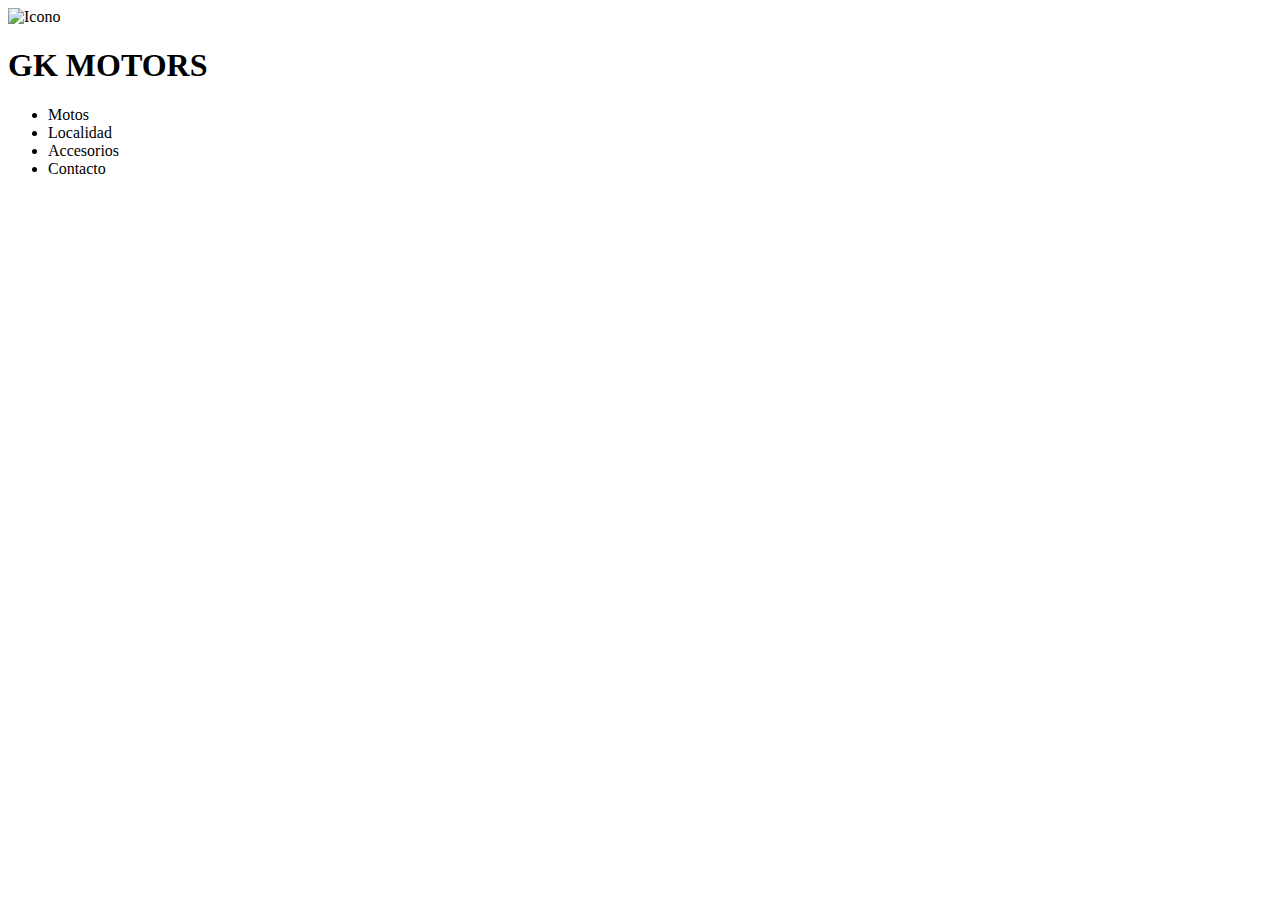
==== index.html @ 42981698 "Creacion de los elementos HTML base" ====
<!DOCTYPE html>
<html lang="en">
<head>
    <meta charset="UTF-8">
    <meta name="viewport" content="width=device-width, initial-scale=1.0">
    <meta name="description" content="La mejor tienda para adquirir tu nueva compañera de dos ruedas." />
    <meta name="keywords" content="Motos, Zanella, Honda, Yumbo, Yamaha, Suzuki, Baccio, Benelli, Pulsar, Winner, BMW" />
    <link rel="icon" type="image/jpg" href="assents/favicon.jpg"/>
    <title>GK MOTORS</title>
</head>
<body>
    <!--Inicio del header-->
    <header class="header">
        <img class="header__img" src="#" alt="Icono" />
        <h1 class="header__titulo">
            GK MOTORS
        </h1>
        <ul class="header__lista">
            <li class="ul__list">
                <a>
                    Motos
                </a>
            </li>
            <li class="ul__list">
                <a>
                    Localidad
                </a>
            </li>
            <li class="ul__list">    
                <a>
                    Accesorios
                </a>
            </li>
            <li class="ul__list">
                <a>
                    Contacto
                </a>
            </li>
        </ul>

    </header>
    <!--Fin del header-->

    <!--Inicio del main-->
    <main>

    </main>
    <!--Fin del main-->

    <!--Inicio del footer-->
    <footer>

    </footer>
    <!--Fin del footer-->
</body>
</html>
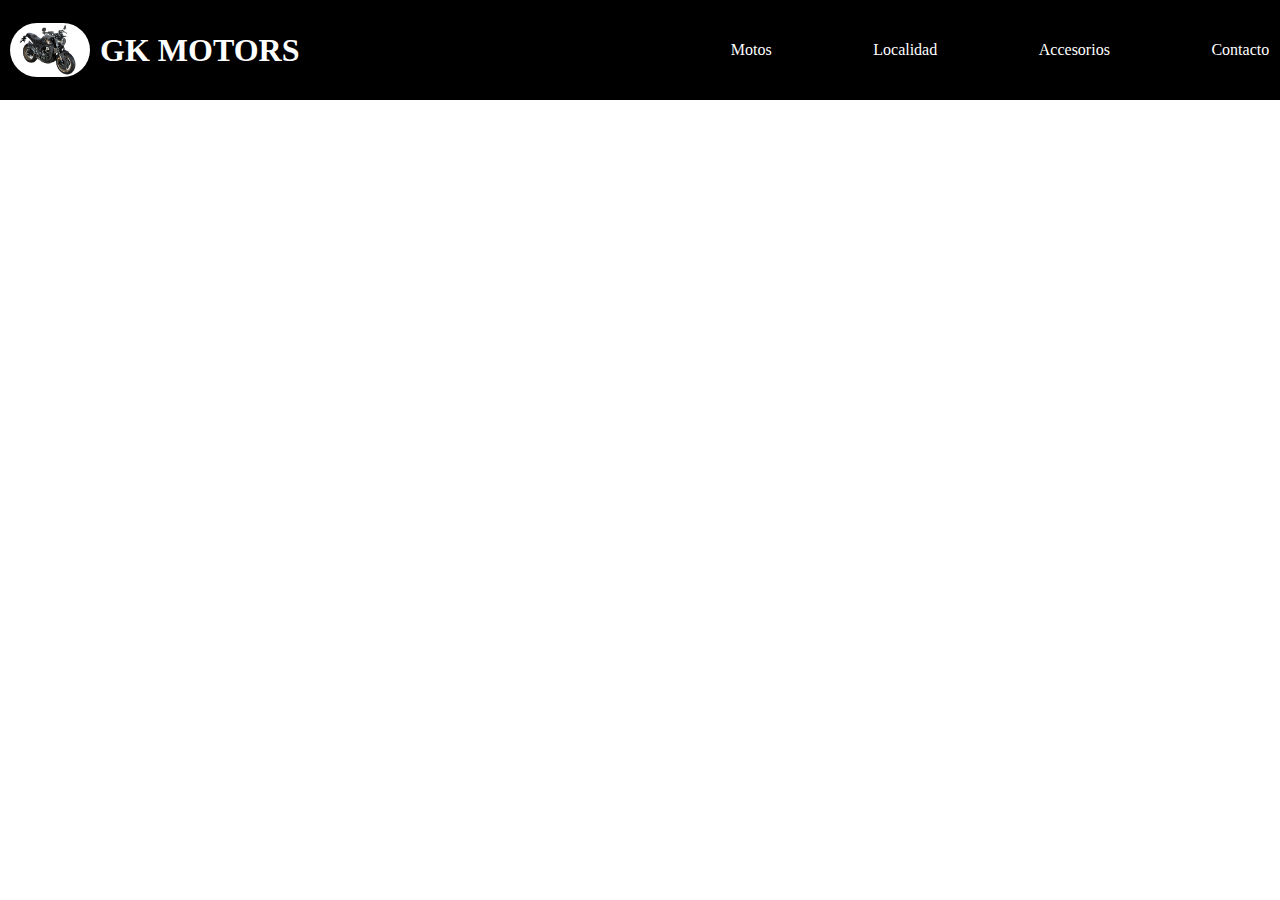
==== commit 0aa325cd: "Creacion de los estilos del header" ====
--- a/index.html
+++ b/index.html
@@ -6,33 +6,37 @@
     <meta name="description" content="La mejor tienda para adquirir tu nueva compañera de dos ruedas." />
     <meta name="keywords" content="Motos, Zanella, Honda, Yumbo, Yamaha, Suzuki, Baccio, Benelli, Pulsar, Winner, BMW" />
     <link rel="icon" type="image/jpg" href="assents/favicon.jpg"/>
+    <link rel="stylesheet" type="text/css" href="CSS/base.css" />
     <title>GK MOTORS</title>
 </head>
 <body>
     <!--Inicio del header-->
     <header class="header">
-        <img class="header__img" src="#" alt="Icono" />
+        <div class="div__header">
+        <img class="header__img" src="assents/favicon.jpg" alt="Icono" />
         <h1 class="header__titulo">
-            GK MOTORS
+            GK <span class="titulo__animation">MOTORS</span>
         </h1>
+        </div>
+        
         <ul class="header__lista">
             <li class="ul__list">
-                <a>
+                <a href="#">
                     Motos
                 </a>
             </li>
             <li class="ul__list">
-                <a>
+                <a href="#">
                     Localidad
                 </a>
             </li>
             <li class="ul__list">    
-                <a>
+                <a href="#">
                     Accesorios
                 </a>
             </li>
             <li class="ul__list">
-                <a>
+                <a href="#">
                     Contacto
                 </a>
             </li>
--- a/CSS/base.css
+++ b/CSS/base.css
@@ -0,0 +1,60 @@
+.header {
+  height: 100px;
+  width: 100%;
+  background-color: black;
+  display: grid;
+  grid-template-columns: repeat(2, 1fr);
+  color: white;
+}
+.header .div__header {
+  height: 100px;
+  width: 100%;
+  display: flex;
+  justify-content: start;
+  align-items: center;
+}
+.header .div__header .header__img {
+  margin: 10px;
+  width: 80px;
+  border-radius: 30px;
+}
+.header .div__header .header__titulo {
+  margin: 0px;
+}
+.header .div__header .header__titulo .titulo__animation {
+  transition: all 0.5s;
+}
+.header .div__header .header__titulo .titulo__animation:hover {
+  color: red;
+  transform: translateX(10px);
+}
+.header .header__lista {
+  height: 100px;
+  width: 100%;
+  display: flex;
+  justify-content: space-around;
+  align-items: center;
+}
+.header .header__lista .ul__list {
+  list-style: none;
+  transition: transform 0.5s;
+}
+.header .header__lista .ul__list a {
+  font-size: 16px;
+  text-decoration: none;
+  transition: color 0.5s;
+  color: white;
+}
+.header .header__lista .ul__list a:hover {
+  color: red;
+}
+.header .header__lista .ul__list:hover {
+  transform: scale(1.5);
+}
+
+* {
+  margin: 0px auto;
+  padding: 0px auto;
+}
+
+/*# sourceMappingURL=base.css.map */
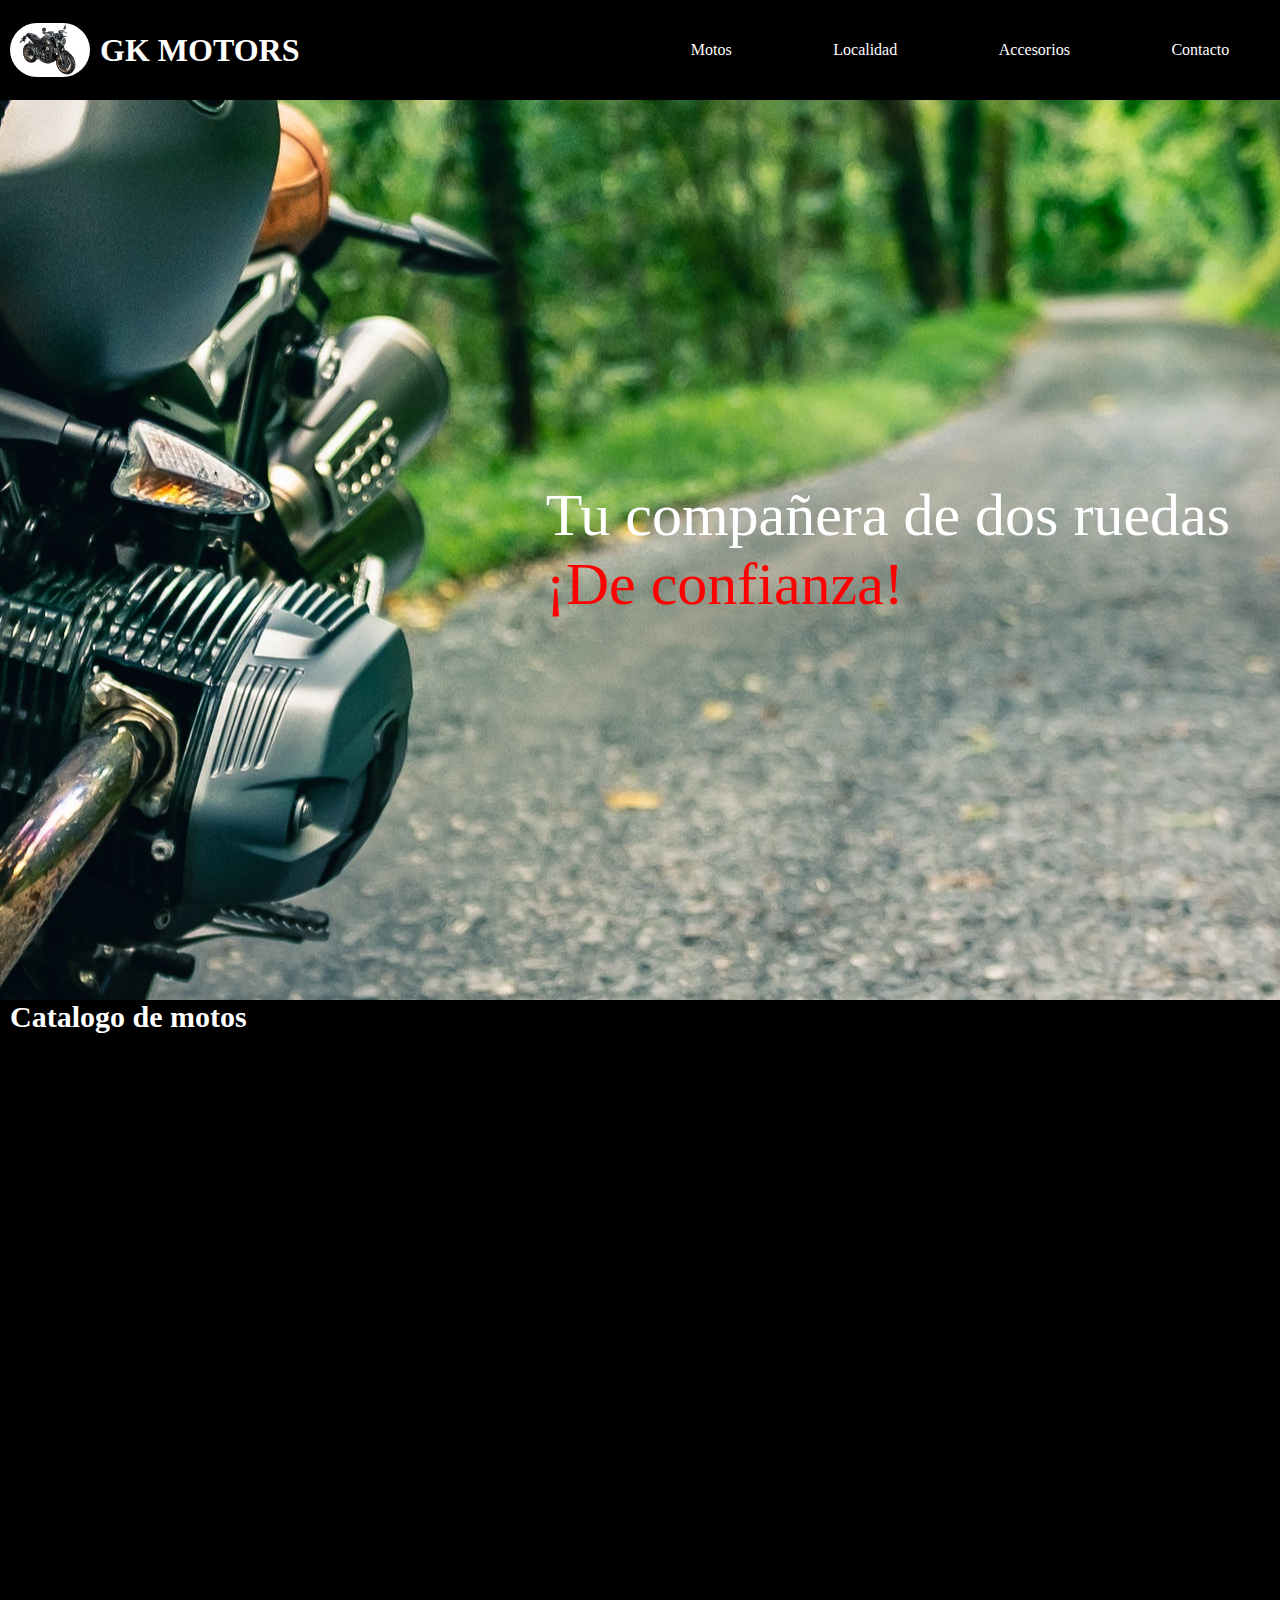
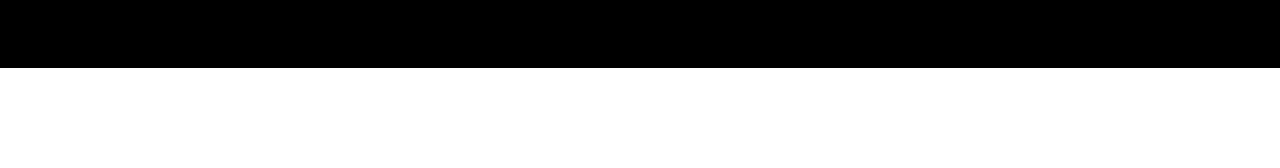
==== commit 8b928af5: "Creando la primera pagina y agreando las animaciones" ====
--- a/index.html
+++ b/index.html
@@ -6,6 +6,7 @@
     <meta name="description" content="La mejor tienda para adquirir tu nueva compañera de dos ruedas." />
     <meta name="keywords" content="Motos, Zanella, Honda, Yumbo, Yamaha, Suzuki, Baccio, Benelli, Pulsar, Winner, BMW" />
     <link rel="icon" type="image/jpg" href="assents/favicon.jpg"/>
+    <link href="https://unpkg.com/aos@2.3.1/dist/aos.css" rel="stylesheet">
     <link rel="stylesheet" type="text/css" href="CSS/base.css" />
     <title>GK MOTORS</title>
 </head>
@@ -46,7 +47,68 @@
     <!--Fin del header-->
 
     <!--Inicio del main-->
-    <main>
+    <main class="main">
+        <section class="main__section">
+            <p class="section__parrafo" data-aos="fade-right">
+                Tu compañera de dos ruedas</br>
+                <span class="parrafo__estilos">¡De confianza!</span>
+            </p>
+        </section>
+        <section class="main__section2">
+            <h2 id="motos">
+                Catalogo de motos
+            </h2>
+            <articles class="section__article">
+                <div class="box" data-aos="fade-up">
+                    <img src="assents/favicon.jpg" class="box__img" alt="BMW" />
+                    <p class="box__parrafo">
+                        Lorem ipsum dolor sit amet consectetur adipisicing elit. Nobis doloribus aliquid ea quod maiores eum corrupti eos similique, animi provident reprehenderit accusantium veniam. Soluta harum dolore facilis velit dignissimos obcaecati?
+                    </p>
+                </div>
+                <div class="box" data-aos="fade-up">
+                    <img src="assents/favicon.jpg" class="box__img" alt="BMW" />
+                    <p class="box__parrafo">
+                        Lorem ipsum dolor sit amet consectetur adipisicing elit. Nobis doloribus aliquid ea quod maiores eum corrupti eos similique, animi provident reprehenderit accusantium veniam. Soluta harum dolore facilis velit dignissimos obcaecati?
+                    </p>
+                </div>
+                <div class="box" data-aos="fade-up">
+                    <img src="assents/favicon.jpg" class="box__img" alt="BMW" />
+                    <p class="box__parrafo">
+                        Lorem ipsum dolor sit amet consectetur adipisicing elit. Nobis doloribus aliquid ea quod maiores eum corrupti eos similique, animi provident reprehenderit accusantium veniam. Soluta harum dolore facilis velit dignissimos obcaecati?
+                    </p>
+                </div>
+                <div class="box" data-aos="fade-up">
+                    <img src="assents/favicon.jpg" class="box__img" alt="BMW" />
+                    <p class="box__parrafo">
+                        Lorem ipsum dolor sit amet consectetur adipisicing elit. Nobis doloribus aliquid ea quod maiores eum corrupti eos similique, animi provident reprehenderit accusantium veniam. Soluta harum dolore facilis velit dignissimos obcaecati?
+                    </p>
+                </div>
+                <div class="box" data-aos="fade-up">
+                    <img src="assents/favicon.jpg" class="box__img" alt="BMW" />
+                    <p class="box__parrafo">
+                        Lorem ipsum dolor sit amet consectetur adipisicing elit. Nobis doloribus aliquid ea quod maiores eum corrupti eos similique, animi provident reprehenderit accusantium veniam. Soluta harum dolore facilis velit dignissimos obcaecati?
+                    </p>
+                </div>
+                <div class="box" data-aos="fade-up">
+                    <img src="assents/favicon.jpg" class="box__img" alt="BMW" />
+                    <p class="box__parrafo">
+                        Lorem ipsum dolor sit amet consectetur adipisicing elit. Nobis doloribus aliquid ea quod maiores eum corrupti eos similique, animi provident reprehenderit accusantium veniam. Soluta harum dolore facilis velit dignissimos obcaecati?
+                    </p>
+                </div>
+                <div class="box" data-aos="fade-up">
+                    <img src="assents/favicon.jpg" class="box__img" alt="BMW" />
+                    <p class="box__parrafo">
+                        Lorem ipsum dolor sit amet consectetur adipisicing elit. Nobis doloribus aliquid ea quod maiores eum corrupti eos similique, animi provident reprehenderit accusantium veniam. Soluta harum dolore facilis velit dignissimos obcaecati?
+                    </p>
+                </div>
+                <div class="box" data-aos="fade-up">
+                    <img src="assents/favicon.jpg" class="box__img" alt="BMW" />
+                    <p class="box__parrafo">
+                        Lorem ipsum dolor sit amet consectetur adipisicing elit. Nobis doloribus aliquid ea quod maiores eum corrupti eos similique, animi provident reprehenderit accusantium veniam. Soluta harum dolore facilis velit dignissimos obcaecati?
+                    </p>
+                </div>
+            </article>
+        </section>
 
     </main>
     <!--Fin del main-->
@@ -56,5 +118,9 @@
 
     </footer>
     <!--Fin del footer-->
+    <script src="https://unpkg.com/aos@2.3.1/dist/aos.js"></script>
+    <script>
+        AOS.init();
+    </script>
 </body>
 </html>--- a/CSS/base.css
+++ b/CSS/base.css
@@ -26,7 +26,8 @@
 }
 .header .div__header .header__titulo .titulo__animation:hover {
   color: red;
-  transform: translateX(10px);
+  position: absolute;
+  transform: translateX(50px);
 }
 .header .header__lista {
   height: 100px;
@@ -34,6 +35,7 @@
   display: flex;
   justify-content: space-around;
   align-items: center;
+  padding: 0px;
 }
 .header .header__lista .ul__list {
   list-style: none;
@@ -52,6 +54,56 @@
   transform: scale(1.5);
 }
 
+.main {
+  width: 100%;
+  height: 100%;
+}
+.main .main__section {
+  background-image: url("/assents/1105079.jpg");
+  background-position: center;
+  width: 100%;
+  height: 100vh;
+  display: flex;
+  align-items: center;
+  justify-content: end;
+}
+.main .main__section .section__parrafo {
+  margin-right: 50px;
+  font-size: 60px;
+  color: white;
+}
+.main .main__section .section__parrafo .parrafo__estilos {
+  color: red;
+}
+.main .main__section2 {
+  background-color: black;
+}
+.main .main__section2 #motos {
+  margin-left: 10px;
+  font-size: 30px;
+  color: white;
+}
+.main .main__section2 .section__article {
+  display: grid;
+  gap: 30px;
+  grid-template-columns: repeat(4, 1fr);
+}
+.main .main__section2 .section__article .box {
+  width: 300px;
+  height: 300px;
+  background-color: white;
+  border: 1px solid white;
+  border-radius: 10px;
+  display: grid;
+  justify-content: center;
+  align-items: center;
+}
+.main .main__section2 .section__article .box .box__img {
+  margin-top: 5px;
+  width: 250px;
+  height: 100%;
+}
+
 * {
   margin: 0px auto;
   padding: 0px auto;
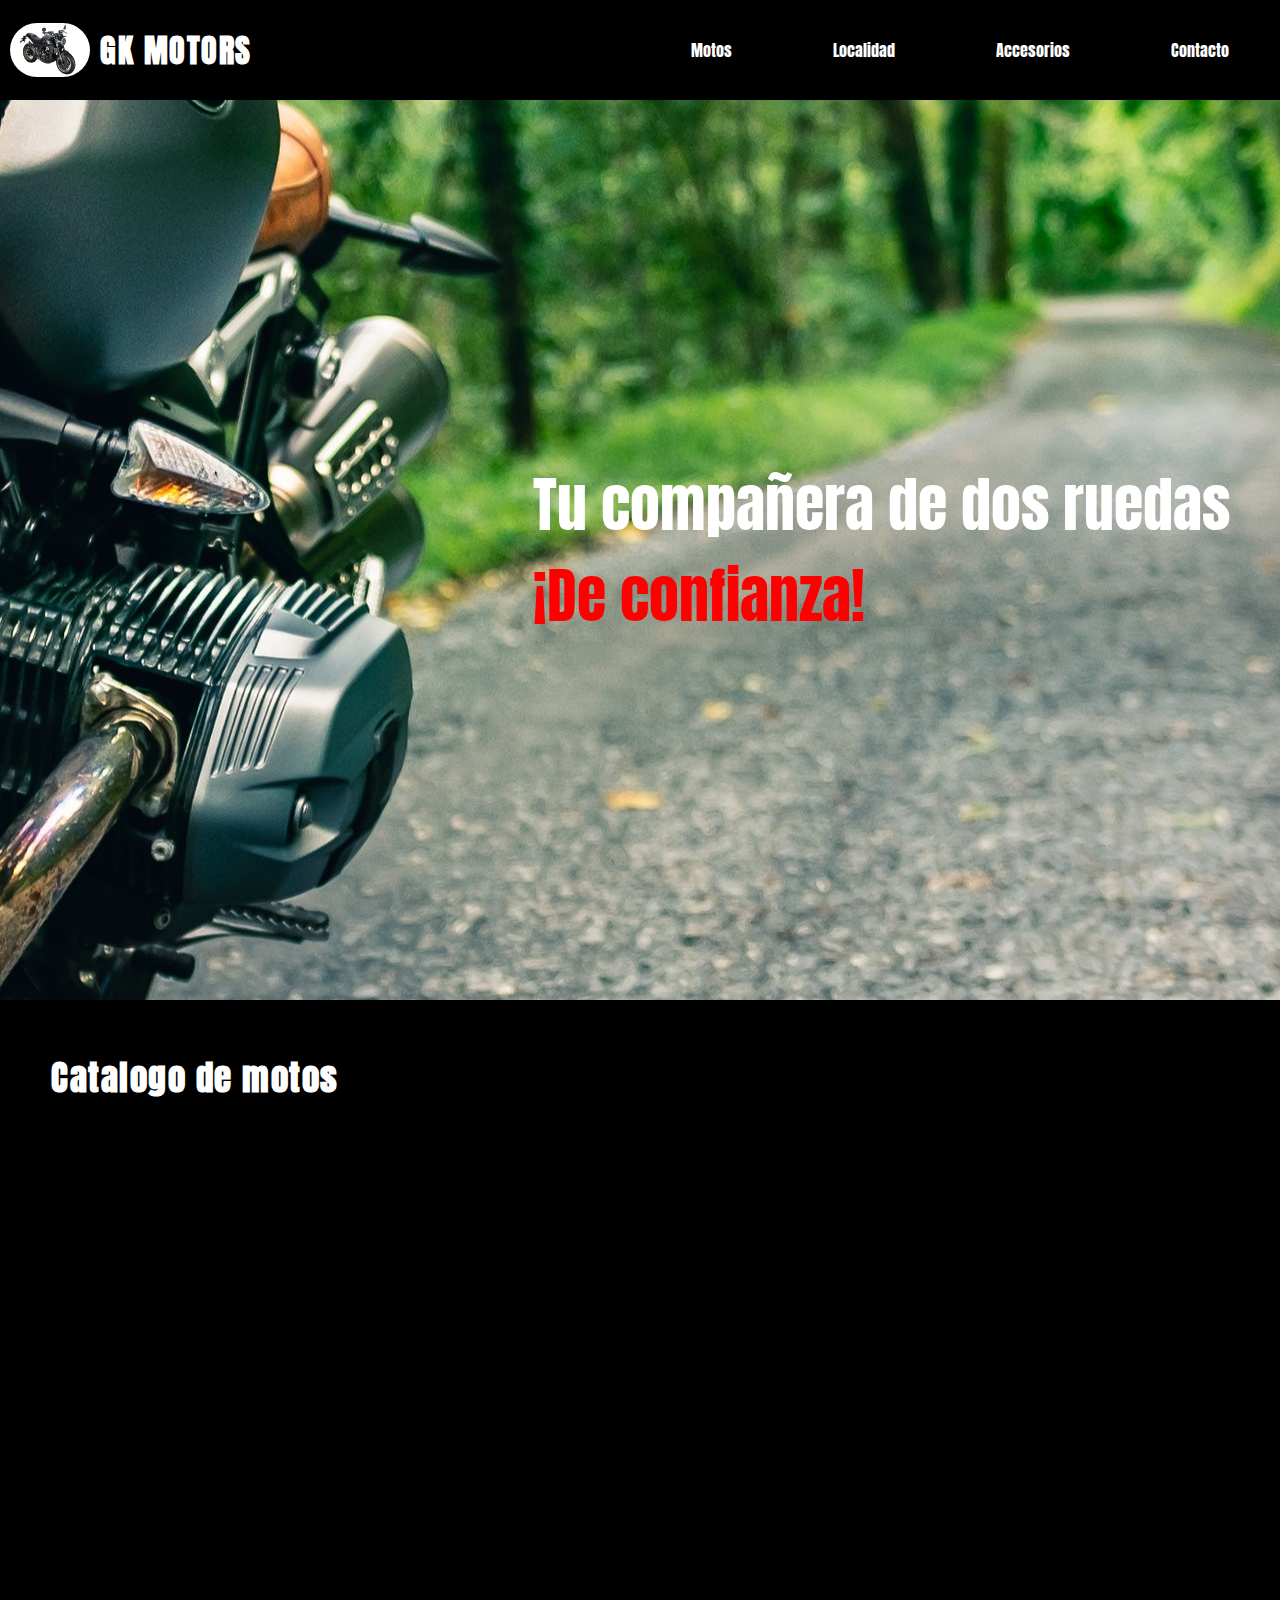
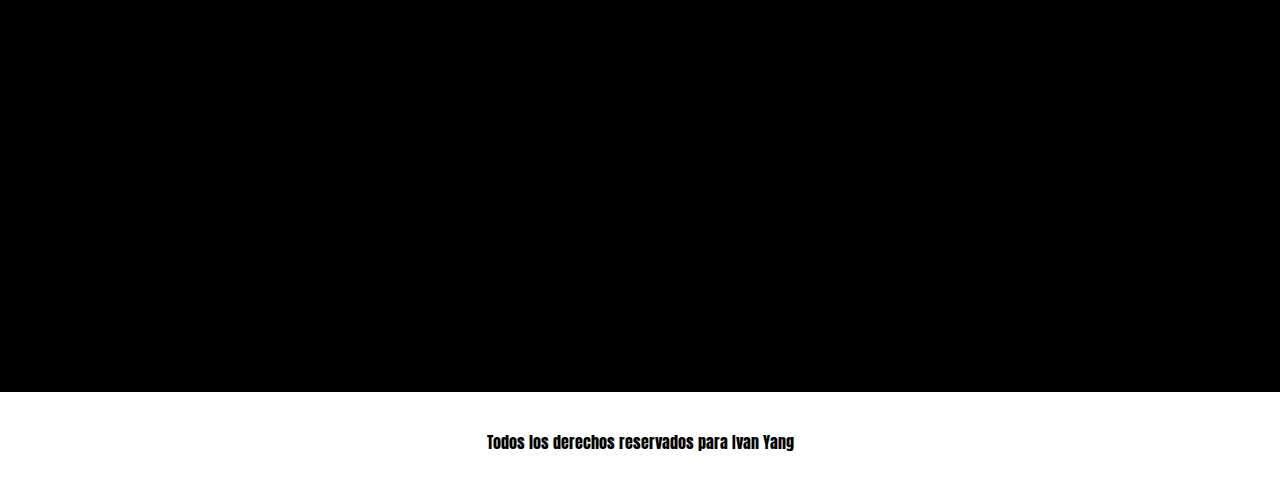
==== commit 856685bd: "Finalizando la primera pagina y aplicando los media queries" ====
--- a/index.html
+++ b/index.html
@@ -1,28 +1,38 @@
 <!DOCTYPE html>
 <html lang="en">
+
 <head>
     <meta charset="UTF-8">
     <meta name="viewport" content="width=device-width, initial-scale=1.0">
     <meta name="description" content="La mejor tienda para adquirir tu nueva compañera de dos ruedas." />
-    <meta name="keywords" content="Motos, Zanella, Honda, Yumbo, Yamaha, Suzuki, Baccio, Benelli, Pulsar, Winner, BMW" />
-    <link rel="icon" type="image/jpg" href="assents/favicon.jpg"/>
+    <meta name="keywords"
+        content="Motos, Zanella, Honda, Yumbo, Yamaha, Suzuki, Baccio, Benelli, Pulsar, Winner, BMW" />
+    <link rel="icon" type="image/jpg" href="assents/favicon.jpg" />
     <link href="https://unpkg.com/aos@2.3.1/dist/aos.css" rel="stylesheet">
+    <link rel="preconnect" href="https://fonts.googleapis.com">
+    <link rel="preconnect" href="https://fonts.gstatic.com" crossorigin>
+    <link href="https://fonts.googleapis.com/css2?family=Anton&family=Oswald:wght@200&display=swap" rel="stylesheet">
+    <link href="https://cdn.jsdelivr.net/npm/bootstrap@5.3.2/dist/css/bootstrap.min.css" rel="stylesheet" integrity="sha384-T3c6CoIi6uLrA9TneNEoa7RxnatzjcDSCmG1MXxSR1GAsXEV/Dwwykc2MPK8M2HN" crossorigin="anonymous">
     <link rel="stylesheet" type="text/css" href="CSS/base.css" />
     <title>GK MOTORS</title>
 </head>
+
 <body>
+    <style>
+        @import url('https://fonts.googleapis.com/css2?family=Anton&family=Oswald:wght@200&display=swap');
+    </style>
     <!--Inicio del header-->
     <header class="header">
         <div class="div__header">
-        <img class="header__img" src="assents/favicon.jpg" alt="Icono" />
-        <h1 class="header__titulo">
-            GK <span class="titulo__animation">MOTORS</span>
-        </h1>
+            <img class="header__img" src="assents/favicon.jpg" alt="Icono" />
+            <h1 class="header__titulo">
+                GK <span class="titulo__animation">MOTORS</span>
+            </h1>
         </div>
-        
+
         <ul class="header__lista">
             <li class="ul__list">
-                <a href="#">
+                <a href="#motos">
                     Motos
                 </a>
             </li>
@@ -31,7 +41,7 @@
                     Localidad
                 </a>
             </li>
-            <li class="ul__list">    
+            <li class="ul__list">
                 <a href="#">
                     Accesorios
                 </a>
@@ -48,65 +58,97 @@
 
     <!--Inicio del main-->
     <main class="main">
-        <section class="main__section">
-            <p class="section__parrafo" data-aos="fade-right">
+        <section id="section" class="main__section">
+            <p id="parrafo" class="section__parrafo" data-aos="fade-right">
                 Tu compañera de dos ruedas</br>
                 <span class="parrafo__estilos">¡De confianza!</span>
             </p>
         </section>
         <section class="main__section2">
-            <h2 id="motos">
+            <h2 id="motos" class="motos">
                 Catalogo de motos
             </h2>
-            <articles class="section__article">
-                <div class="box" data-aos="fade-up">
-                    <img src="assents/favicon.jpg" class="box__img" alt="BMW" />
-                    <p class="box__parrafo">
-                        Lorem ipsum dolor sit amet consectetur adipisicing elit. Nobis doloribus aliquid ea quod maiores eum corrupti eos similique, animi provident reprehenderit accusantium veniam. Soluta harum dolore facilis velit dignissimos obcaecati?
-                    </p>
-                </div>
-                <div class="box" data-aos="fade-up">
-                    <img src="assents/favicon.jpg" class="box__img" alt="BMW" />
-                    <p class="box__parrafo">
-                        Lorem ipsum dolor sit amet consectetur adipisicing elit. Nobis doloribus aliquid ea quod maiores eum corrupti eos similique, animi provident reprehenderit accusantium veniam. Soluta harum dolore facilis velit dignissimos obcaecati?
-                    </p>
-                </div>
-                <div class="box" data-aos="fade-up">
-                    <img src="assents/favicon.jpg" class="box__img" alt="BMW" />
-                    <p class="box__parrafo">
-                        Lorem ipsum dolor sit amet consectetur adipisicing elit. Nobis doloribus aliquid ea quod maiores eum corrupti eos similique, animi provident reprehenderit accusantium veniam. Soluta harum dolore facilis velit dignissimos obcaecati?
-                    </p>
-                </div>
-                <div class="box" data-aos="fade-up">
-                    <img src="assents/favicon.jpg" class="box__img" alt="BMW" />
-                    <p class="box__parrafo">
-                        Lorem ipsum dolor sit amet consectetur adipisicing elit. Nobis doloribus aliquid ea quod maiores eum corrupti eos similique, animi provident reprehenderit accusantium veniam. Soluta harum dolore facilis velit dignissimos obcaecati?
-                    </p>
-                </div>
-                <div class="box" data-aos="fade-up">
-                    <img src="assents/favicon.jpg" class="box__img" alt="BMW" />
-                    <p class="box__parrafo">
-                        Lorem ipsum dolor sit amet consectetur adipisicing elit. Nobis doloribus aliquid ea quod maiores eum corrupti eos similique, animi provident reprehenderit accusantium veniam. Soluta harum dolore facilis velit dignissimos obcaecati?
-                    </p>
-                </div>
-                <div class="box" data-aos="fade-up">
-                    <img src="assents/favicon.jpg" class="box__img" alt="BMW" />
-                    <p class="box__parrafo">
-                        Lorem ipsum dolor sit amet consectetur adipisicing elit. Nobis doloribus aliquid ea quod maiores eum corrupti eos similique, animi provident reprehenderit accusantium veniam. Soluta harum dolore facilis velit dignissimos obcaecati?
-                    </p>
-                </div>
-                <div class="box" data-aos="fade-up">
-                    <img src="assents/favicon.jpg" class="box__img" alt="BMW" />
-                    <p class="box__parrafo">
-                        Lorem ipsum dolor sit amet consectetur adipisicing elit. Nobis doloribus aliquid ea quod maiores eum corrupti eos similique, animi provident reprehenderit accusantium veniam. Soluta harum dolore facilis velit dignissimos obcaecati?
-                    </p>
-                </div>
-                <div class="box" data-aos="fade-up">
-                    <img src="assents/favicon.jpg" class="box__img" alt="BMW" />
-                    <p class="box__parrafo">
-                        Lorem ipsum dolor sit amet consectetur adipisicing elit. Nobis doloribus aliquid ea quod maiores eum corrupti eos similique, animi provident reprehenderit accusantium veniam. Soluta harum dolore facilis velit dignissimos obcaecati?
-                    </p>
-                </div>
+            <articles id="article-queries" class="section__article">
+
+                    <div class="card" data-aos="fade-up">
+                        <img src="assents/1105079.jpg" class="card-img-top" alt="...">
+                        <div class="card-body">
+                            <h5 class="card-title">BWM Type R</h5>
+                            <p class="card-text">Some quick example text to build on the card title and make up the bulk of
+                                the card's content.</p>
+                            <a href="#" class="btn btn-primary">$3000</a>
+                        </div>
+                    </div>
+
+                    <div class="card" data-aos="fade-up">
+                        <img src="assents/1105079.jpg" class="card-img-top" alt="...">
+                        <div class="card-body">
+                            <h5 class="card-title">BWM Type R</h5>
+                            <p class="card-text">Some quick example text to build on the card title and make up the bulk of
+                                the card's content.</p>
+                            <a href="#" class="btn btn-primary">$3000</a>
+                        </div>
+                    </div>
+
+                    <div class="card" data-aos="fade-up">
+                        <img src="assents/1105079.jpg" class="card-img-top" alt="...">
+                        <div class="card-body">
+                            <h5 class="card-title">BWM Type R</h5>
+                            <p class="card-text">Some quick example text to build on the card title and make up the bulk of
+                                the card's content.</p>
+                            <a href="#" class="btn btn-primary">$3000</a>
+                        </div>
+                    </div>
+
+                    <div class="card" data-aos="fade-up">
+                        <img src="assents/1105079.jpg" class="card-img-top" alt="...">
+                        <div class="card-body">
+                            <h5 class="card-title">BWM Type R</h5>
+                            <p class="card-text">Some quick example text to build on the card title and make up the bulk of
+                                the card's content.</p>
+                            <a href="#" class="btn btn-primary">$3000</a>
+                        </div>
+                    </div>
+
+                    <div class="card" data-aos="fade-up">
+                        <img src="assents/1105079.jpg" class="card-img-top" alt="...">
+                        <div class="card-body">
+                            <h5 class="card-title">BWM Type R</h5>
+                            <p class="card-text">Some quick example text to build on the card title and make up the bulk of
+                                the card's content.</p>
+                            <a href="#" class="btn btn-primary">$3000</a>
+                        </div>
+                    </div>
+
+                    <div class="card" data-aos="fade-up">
+                        <img src="assents/1105079.jpg" class="card-img-top" alt="...">
+                        <div class="card-body">
+                            <h5 class="card-title">BWM Type R</h5>
+                            <p class="card-text">Some quick example text to build on the card title and make up the bulk of
+                                the card's content.</p>
+                            <a href="#" class="btn btn-primary">$3000</a>
+                        </div>
+                    </div>
+
+                    <div class="card" data-aos="fade-up">
+                        <img src="assents/1105079.jpg" class="card-img-top" alt="...">
+                        <div class="card-body">
+                            <h5 class="card-title">BWM Type R</h5>
+                            <p class="card-text">Some quick example text to build on the card title and make up the bulk of
+                                the card's content.</p>
+                            <a href="#" class="btn btn-primary">$3000</a>
+                        </div>
+                    </div>
+
+                    <div class="card" data-aos="fade-up">
+                        <img src="assents/1105079.jpg" class="card-img-top" alt="...">
+                        <div class="card-body">
+                            <h5 class="card-title">BWM Type R</h5>
+                            <p class="card-text">Some quick example text to build on the card title and make up the bulk of
+                                the card's content.</p>
+                            <a href="#" class="btn btn-primary">$3000</a>
+                        </div>
+                    </div>
             </article>
         </section>
 
@@ -114,13 +156,17 @@
     <!--Fin del main-->
 
     <!--Inicio del footer-->
-    <footer>
-
+    <footer class="footer">
+        <span class="text">Todos los derechos reservados para Ivan Yang</span>
     </footer>
     <!--Fin del footer-->
     <script src="https://unpkg.com/aos@2.3.1/dist/aos.js"></script>
     <script>
         AOS.init();
     </script>
+    <script 
+        src="https://cdn.jsdelivr.net/npm/bootstrap@5.3.2/dist/js/bootstrap.bundle.min.js" integrity="sha384-C6RzsynM9kWDrMNeT87bh95OGNyZPhcTNXj1NW7RuBCsyN/o0jlpcV8Qyq46cDfL" crossorigin="anonymous">
+    </script>
 </body>
+
 </html>--- a/CSS/base.css
+++ b/CSS/base.css
@@ -20,6 +20,7 @@
 }
 .header .div__header .header__titulo {
   margin: 0px;
+  letter-spacing: 1.5px;
 }
 .header .div__header .header__titulo .titulo__animation {
   transition: all 0.5s;
@@ -75,12 +76,12 @@
 .main .main__section .section__parrafo .parrafo__estilos {
   color: red;
 }
-.main .main__section2 {
-  background-color: black;
-}
-.main .main__section2 #motos {
-  margin-left: 10px;
-  font-size: 30px;
+.main .main__section2 .motos {
+  margin-left: 4%;
+  margin-top: 4%;
+  margin-bottom: 4%;
+  letter-spacing: 1.5px;
+  font-size: 35px;
   color: white;
 }
 .main .main__section2 .section__article {
@@ -88,25 +89,126 @@
   gap: 30px;
   grid-template-columns: repeat(4, 1fr);
 }
-.main .main__section2 .section__article .box {
+.main .main__section2 .section__article .card {
   width: 300px;
-  height: 300px;
-  background-color: white;
+  height: 350px;
+  background-color: rgba(204, 204, 204, 0.8);
   border: 1px solid white;
   border-radius: 10px;
   display: grid;
   justify-content: center;
   align-items: center;
 }
-.main .main__section2 .section__article .box .box__img {
-  margin-top: 5px;
-  width: 250px;
-  height: 100%;
+.main .main__section2 .section__article .card .card-img-top {
+  margin-top: 10px;
+  border: 2px solid black;
+  border-radius: 10px;
+  width: 200px;
+  height: 150px;
+}
+.main .main__section2 .section__article .card .card-title {
+  color: black;
+}
+.main .main__section2 .section__article .card a {
+  background-color: black;
+  border: 1px solid black;
+  transition: all 0.5s;
+}
+.main .main__section2 .section__article .card a:hover {
+  background-color: red;
+  border: 1px solid red;
+}
+
+/*Extra small devices*/
+@media (min-width: 480px) and (max-width: 708px) {
+  .header {
+    height: 200px;
+    grid-template-columns: 1fr;
+  }
+  .header .div__header {
+    justify-content: center;
+  }
+  .header .div__header .header__img {
+    display: none;
+  }
+  #section {
+    justify-content: center;
+  }
+  #section #parrafo {
+    margin-right: 0px;
+    text-align: center;
+  }
+  #motos {
+    margin-top: 10%;
+    margin-bottom: 10%;
+    text-align: center;
+  }
+  #article-queries {
+    grid-template-columns: 1fr;
+  }
+  #article-queries .card {
+    width: 350px;
+  }
+  #article-queries .card .card-img-top {
+    width: 250px;
+  }
+}
+/*Small tablets*/
+@media (min-width: 708px) and (max-width: 991px) {
+  #section {
+    justify-content: center;
+  }
+  #section #parrafo {
+    margin: 0px;
+    text-align: center;
+  }
+  #article-queries {
+    grid-template-columns: repeat(2, 1fr);
+  }
+  #article-queries .card {
+    width: 320px;
+  }
+  #article-queries .card .card-img-top {
+    width: 250px;
+  }
+}
+/*Large tablets/Laptops*/
+@media (min-width: 992px) and (max-width: 1199px) {
+  #article-queries {
+    grid-template-columns: repeat(3, 1fr);
+  }
+  #article-queries .card {
+    width: 300px;
+  }
+  #article-queries .card .card-img-top {
+    width: 250px;
+  }
+}
+/*Desktop*/
+@media (min-width: 1200px) and (max-width: 1919px) {
+  /*No fue necesario efectuar cambios*/
+}
+.footer {
+  height: 100px;
+  width: 100%;
+  margin-top: 8%;
+  background-color: white;
+  display: flex;
+  align-items: center;
+  justify-content: center;
+}
+.footer .text {
+  color: black;
 }
 
 * {
   margin: 0px auto;
   padding: 0px auto;
+  font-family: "Anton", sans-serif;
+}
+
+body {
+  background-color: black;
 }
 
 /*# sourceMappingURL=base.css.map */
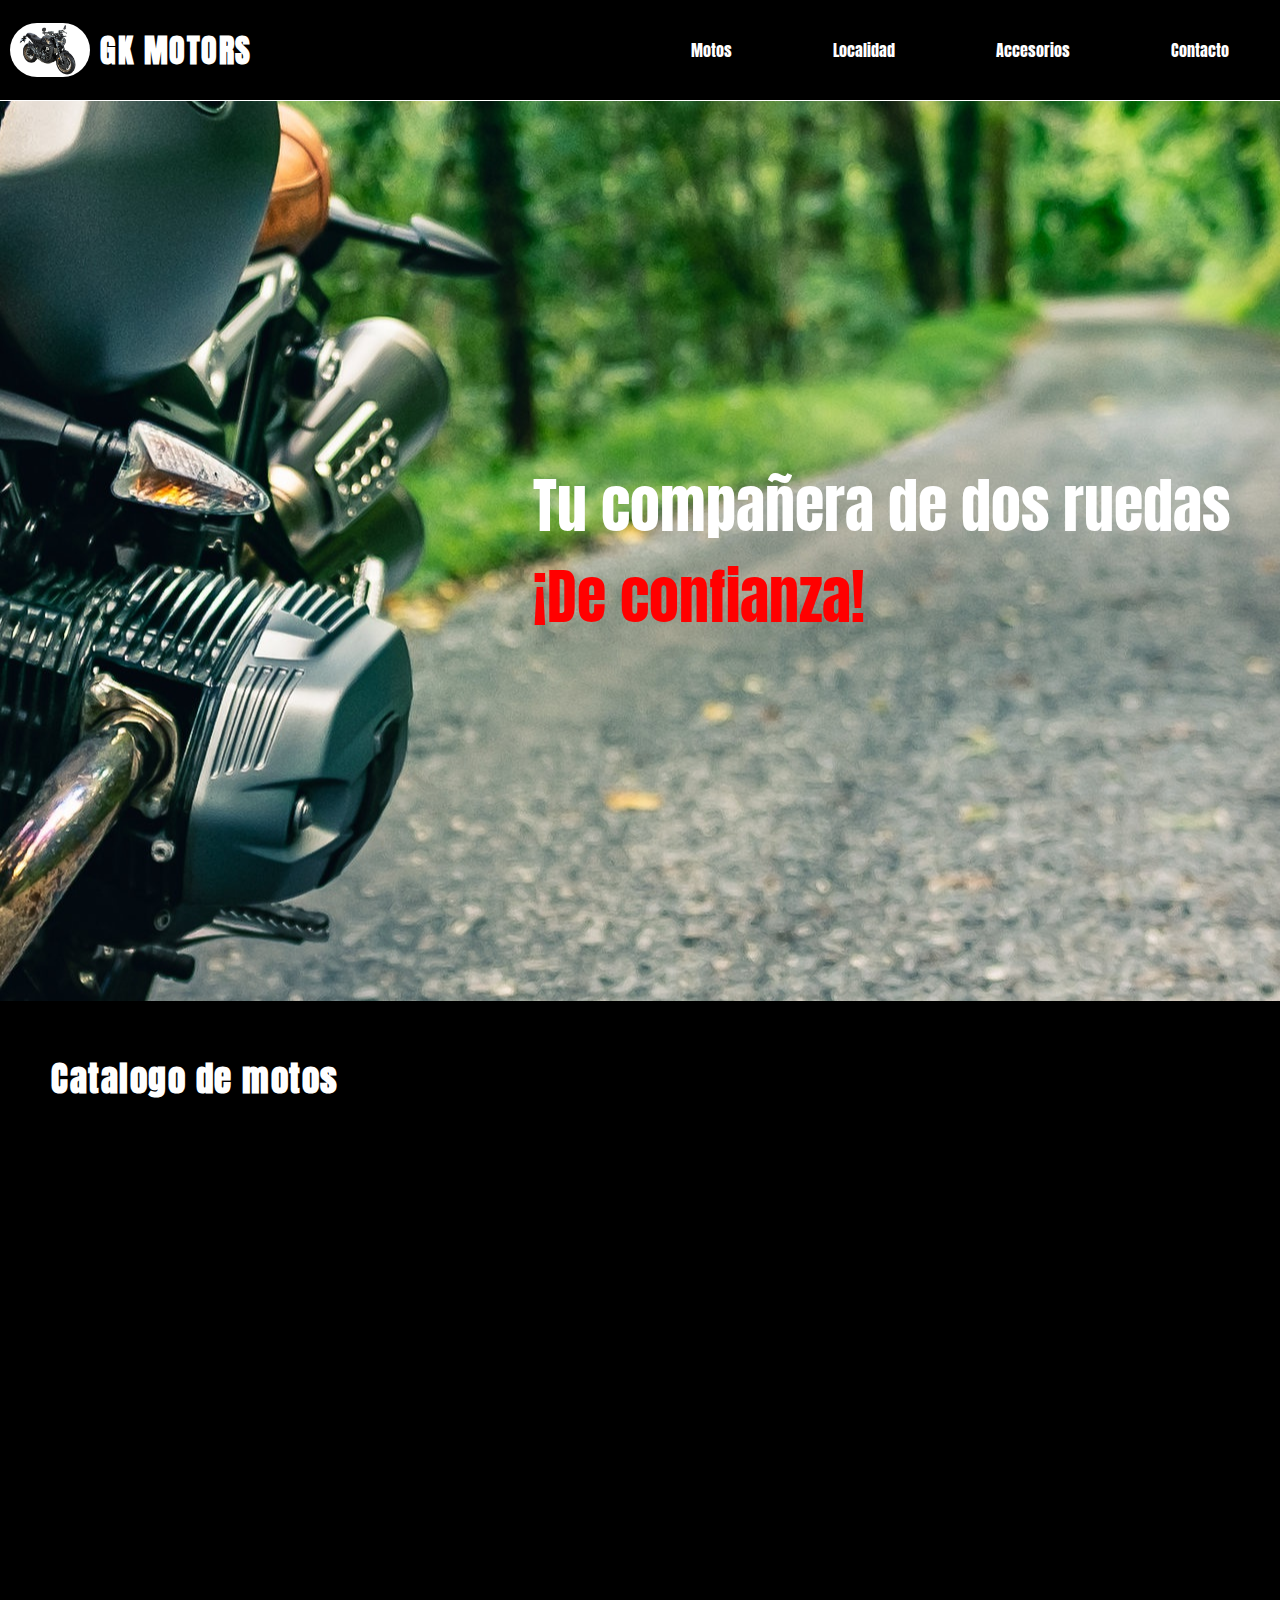
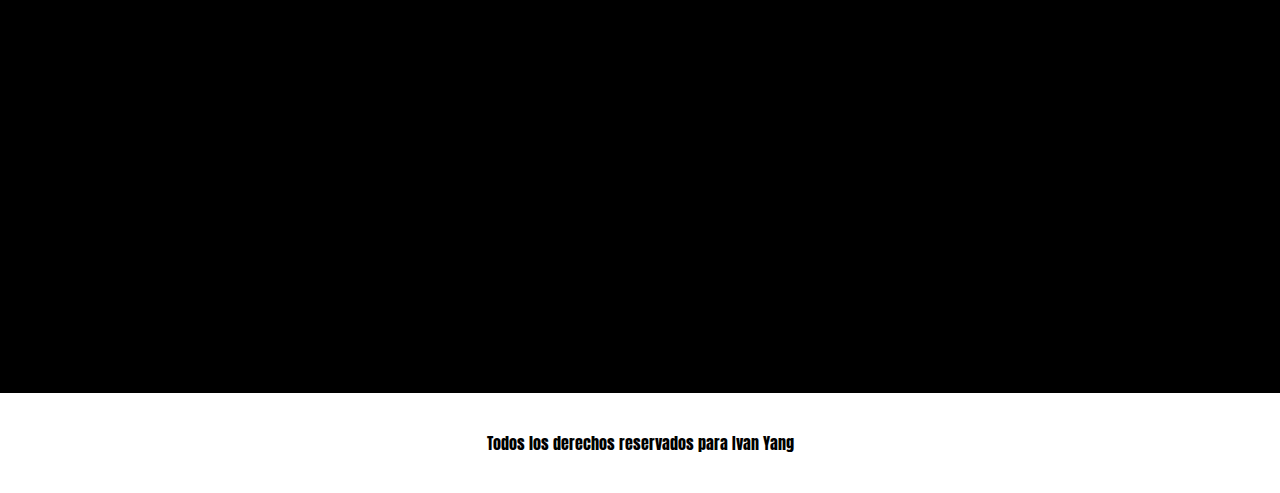
==== commit 75989015: "Creacion de las otras 2 paginas y de los media queries" ====
--- a/index.html
+++ b/index.html
@@ -5,8 +5,7 @@
     <meta charset="UTF-8">
     <meta name="viewport" content="width=device-width, initial-scale=1.0">
     <meta name="description" content="La mejor tienda para adquirir tu nueva compañera de dos ruedas." />
-    <meta name="keywords"
-        content="Motos, Zanella, Honda, Yumbo, Yamaha, Suzuki, Baccio, Benelli, Pulsar, Winner, BMW" />
+    <meta name="keywords" content="Motos, Zanella, Honda, Yumbo, Yamaha, Suzuki, Baccio, Benelli, Pulsar, Winner, BMW" />
     <link rel="icon" type="image/jpg" href="assents/favicon.jpg" />
     <link href="https://unpkg.com/aos@2.3.1/dist/aos.css" rel="stylesheet">
     <link rel="preconnect" href="https://fonts.googleapis.com">
@@ -37,17 +36,17 @@
                 </a>
             </li>
             <li class="ul__list">
-                <a href="#">
+                <a href="HTML/localidad.html">
                     Localidad
                 </a>
             </li>
             <li class="ul__list">
-                <a href="#">
+                <a href="HTML/accesorios.html">
                     Accesorios
                 </a>
             </li>
             <li class="ul__list">
-                <a href="#">
+                <a href="HTML/contacto.html">
                     Contacto
                 </a>
             </li>
--- a/CSS/base.css
+++ b/CSS/base.css
@@ -5,6 +5,7 @@
   display: grid;
   grid-template-columns: repeat(2, 1fr);
   color: white;
+  border-bottom: 1px solid white;
 }
 .header .div__header {
   height: 100px;
@@ -119,6 +120,102 @@
   border: 1px solid red;
 }
 
+.main-2 {
+  padding-top: 10%;
+  width: 100%;
+  display: grid;
+  grid-template-columns: 1fr;
+  background-color: black;
+}
+.main-2 .main-2__titulo {
+  color: white;
+  margin-bottom: 10%;
+  transition: all 0.5s;
+}
+.main-2 .main-2__titulo:hover {
+  color: red;
+  transform: rotate(360deg);
+}
+.main-2 .main-2__section {
+  width: 100%;
+}
+.main-2 .main-2__section .main-2__div {
+  width: 100%;
+  background-image: url(/assents/796902.jpg);
+  background-size: cover;
+}
+.main-2 .main-2__section .main-2__div .section__article-2 {
+  display: grid;
+  height: 100vh;
+  grid-template-columns: repeat(2, 1fr);
+  align-items: center;
+}
+.main-2 .main-2__section .main-2__div .section__article-2 .box {
+  background-color: white;
+  width: 300px;
+  border-radius: 10px;
+  transition: all 1s;
+}
+.main-2 .main-2__section .main-2__div .section__article-2 .box h2 {
+  margin-bottom: 10%;
+  margin-left: 10px;
+  color: black;
+}
+.main-2 .main-2__section .main-2__div .section__article-2 .box p {
+  margin-left: 10px;
+}
+.main-2 .main-2__section .main-2__div .section__article-2 .box:hover {
+  background-color: red;
+  transform: scale(1.5);
+}
+.main-2 .main-2__section .bk-2 {
+  background-image: url(/assents/132695.jpg);
+}
+
+.main-3 {
+  width: 100%;
+  padding-top: 10%;
+  display: grid;
+  justify-content: center;
+  align-items: center;
+}
+.main-3 .main-3__titulo {
+  margin-bottom: 10%;
+  color: white;
+}
+.main-3 .main-3__section {
+  width: 100%;
+  height: auto;
+  display: grid;
+  justify-content: center;
+}
+.main-3 .main-3__section .section__article-3 {
+  display: grid;
+  grid-template-columns: repeat(3, 1fr);
+  gap: 30px;
+  border: 2px solid red;
+  border-radius: 10px;
+  padding: 20px;
+}
+.main-3 .main-3__section .section__article-3 .caja {
+  width: 250px;
+  background-color: black;
+  text-align: center;
+}
+.main-3 .main-3__section .section__article-3 .caja img {
+  margin: 5px;
+  width: 200px;
+  height: 100px;
+  border-radius: 5px;
+}
+.main-3 .main-3__section .section__article-3 .caja .card-title-2 {
+  color: white;
+}
+.main-3 .main-3__section .section__article-3 .caja .btn {
+  background-color: red;
+  border: 1px solid red;
+}
+
 /*Extra small devices*/
 @media (min-width: 480px) and (max-width: 708px) {
   .header {
@@ -152,6 +249,25 @@
   #article-queries .card .card-img-top {
     width: 250px;
   }
+  .section__article-2 {
+    grid-template-columns: 1fr !important;
+  }
+  .section__article-2 .iframe {
+    width: 300px;
+    order: 2;
+  }
+  .section__article-2 .box {
+    order: 1;
+  }
+  #article-3 {
+    grid-template-columns: repeat(2, 1fr);
+    border: none;
+    gap: 5px;
+    padding: 0px;
+  }
+  #article-3 .caja {
+    width: 230px;
+  }
 }
 /*Small tablets*/
 @media (min-width: 708px) and (max-width: 991px) {
@@ -171,6 +287,17 @@
   #article-queries .card .card-img-top {
     width: 250px;
   }
+  .iframe {
+    width: 300px;
+  }
+  #article-3 {
+    gap: 10px;
+    padding: 0px;
+    border: none;
+  }
+  #article-3 .caja {
+    width: 200px;
+  }
 }
 /*Large tablets/Laptops*/
 @media (min-width: 992px) and (max-width: 1199px) {
@@ -183,10 +310,15 @@
   #article-queries .card .card-img-top {
     width: 250px;
   }
+  .iframe {
+    width: 400px;
+  }
 }
 /*Desktop*/
 @media (min-width: 1200px) and (max-width: 1919px) {
-  /*No fue necesario efectuar cambios*/
+  .iframe {
+    width: 500px;
+  }
 }
 .footer {
   height: 100px;
